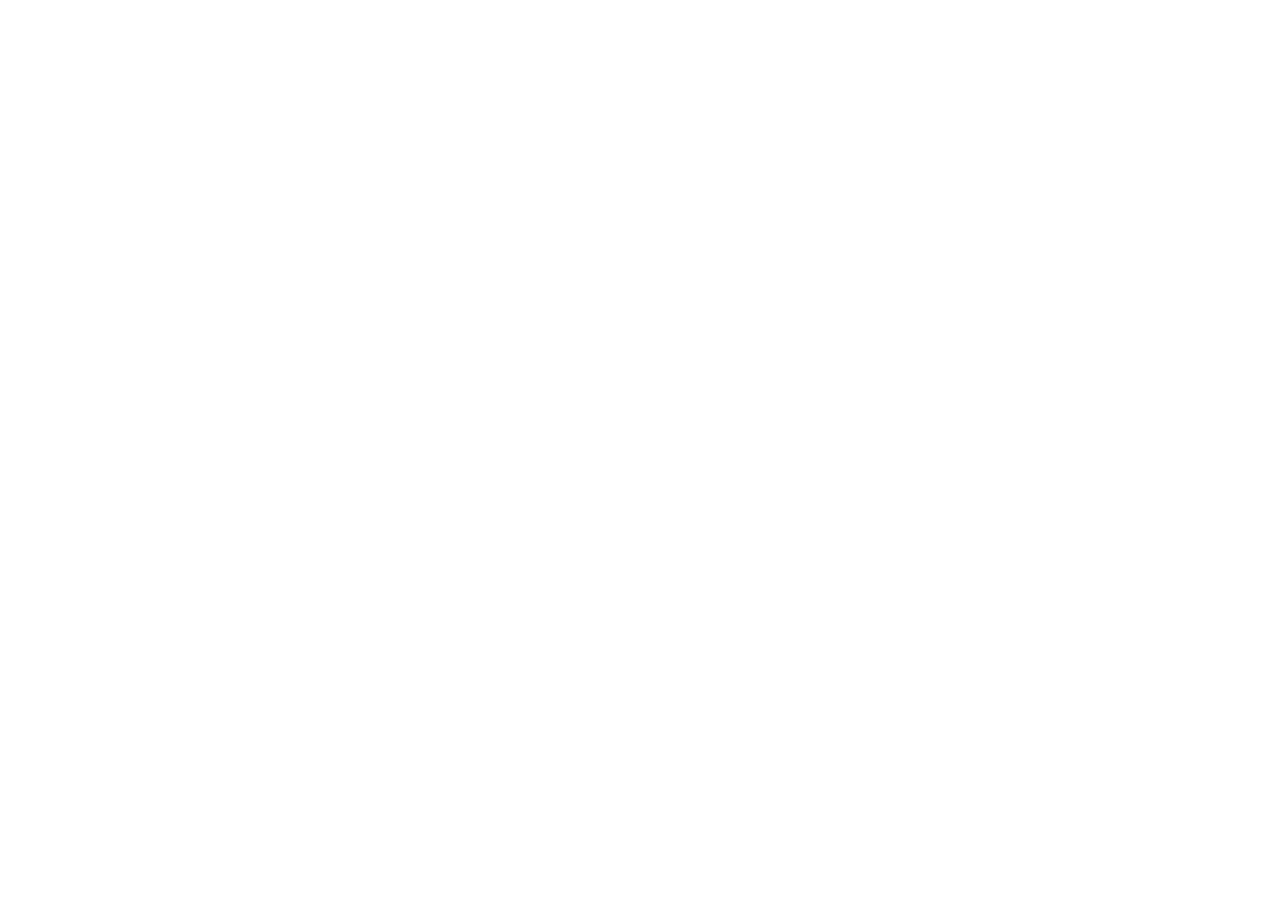
==== index.html @ 0d258ae8 "added index" ====
<!DOCTYPE html>
<html lang="en">
<head>
    <meta charset="UTF-8">
    <meta name="viewport" content="width=device-width, initial-scale=1.0">
    <title>Mypage</title>
    <link rel="stylesheet" href="./style.css">
</head>
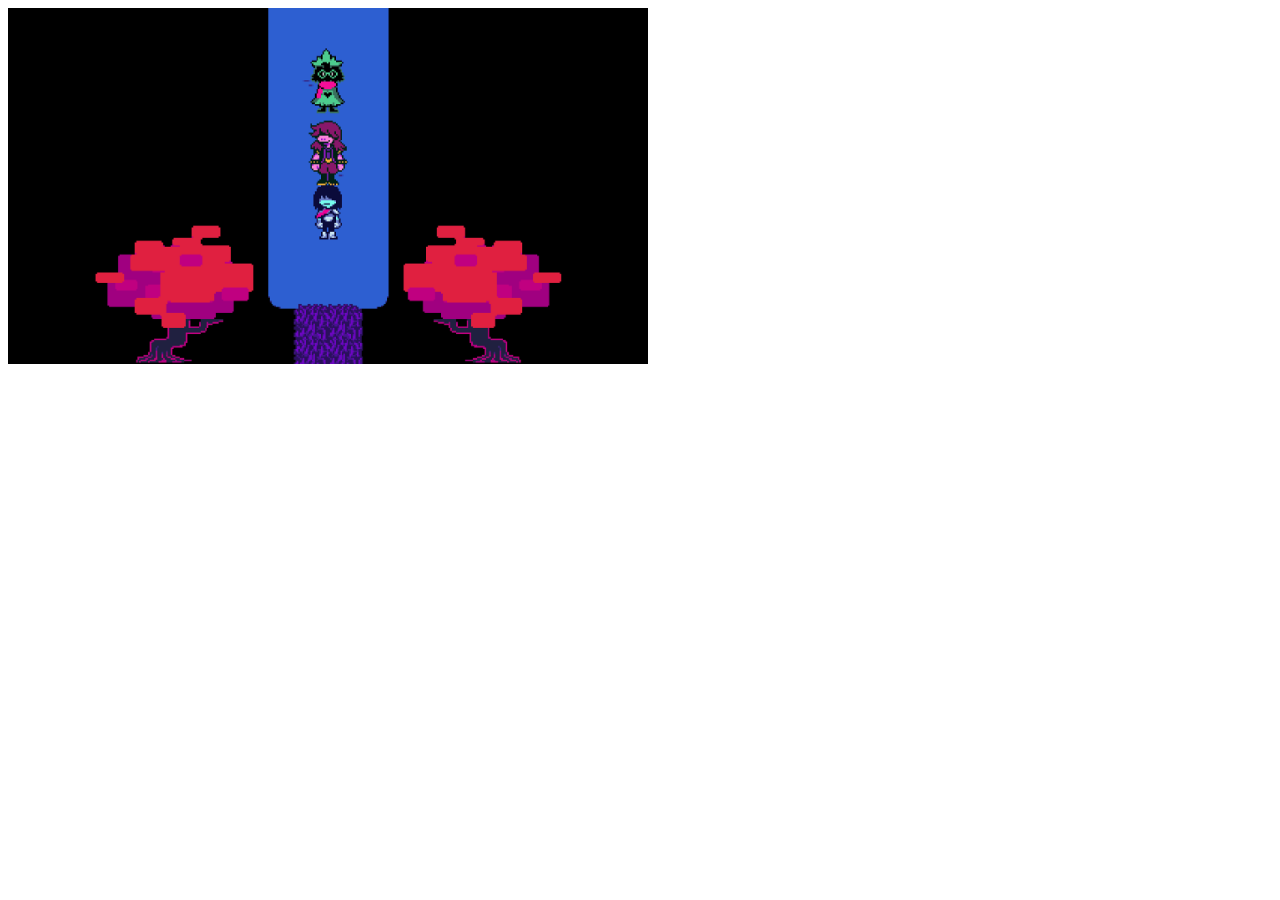
==== commit 19c63468: "shrek" ====
--- a/index.html
+++ b/index.html
@@ -5,4 +5,10 @@
     <meta name="viewport" content="width=device-width, initial-scale=1.0">
     <title>Mypage</title>
     <link rel="stylesheet" href="./style.css">
-</head>+</head>
+<body>
+    <img id="delta" src="./deltarune2.png" alt="">
+
+
+    <script src="./soundscript.js"></script>
+</body>
--- a/style.css
+++ b/style.css
@@ -0,0 +1,3 @@
+#delta{
+    width:50vw;
+}
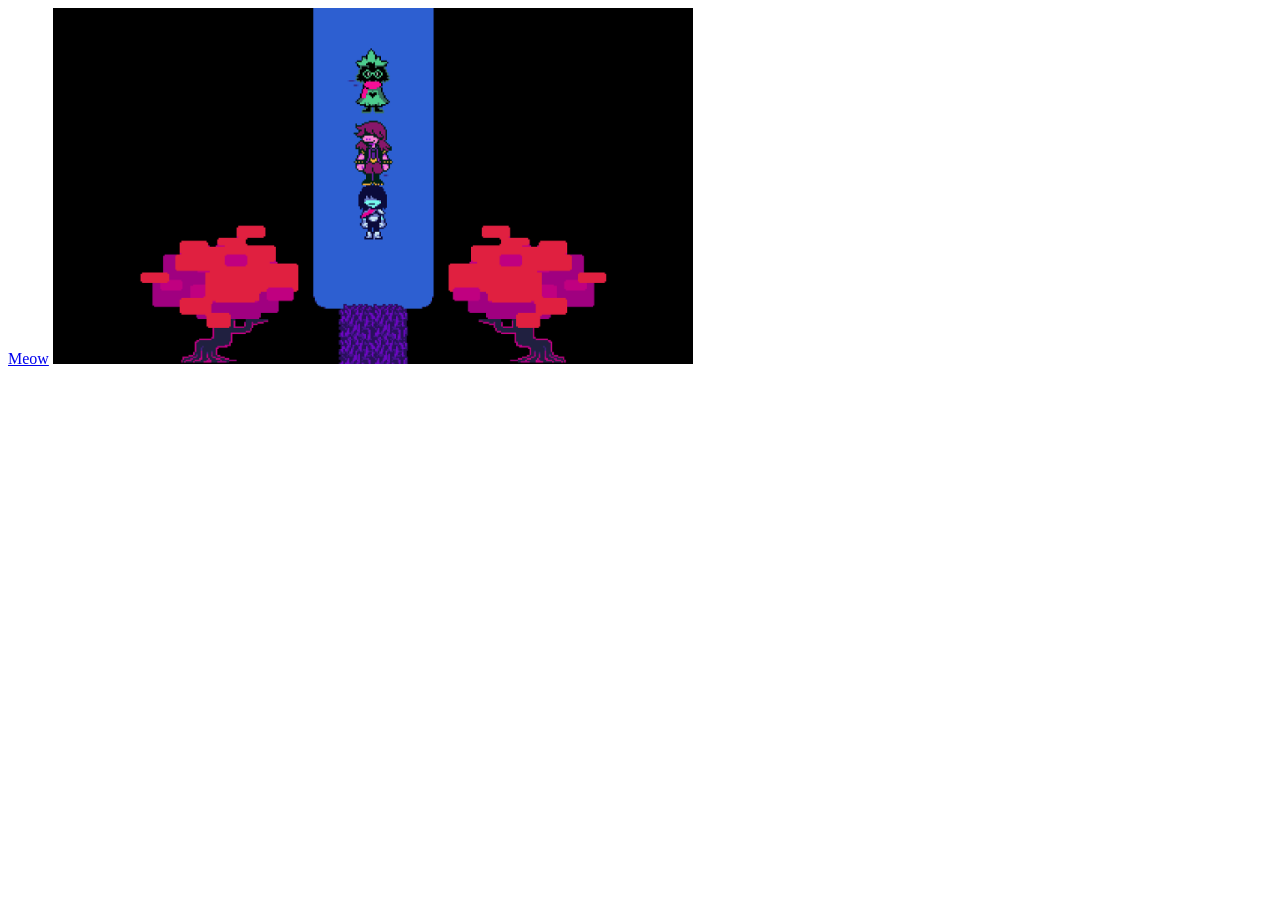
==== commit 244d50c2: "ishouldprobablypush" ====
--- a/index.html
+++ b/index.html
@@ -7,6 +7,7 @@
     <link rel="stylesheet" href="./style.css">
 </head>
 <body>
+    <a href="./model(1)/index.html">Meow</a>
     <img id="delta" src="./deltarune2.png" alt="">
 
 
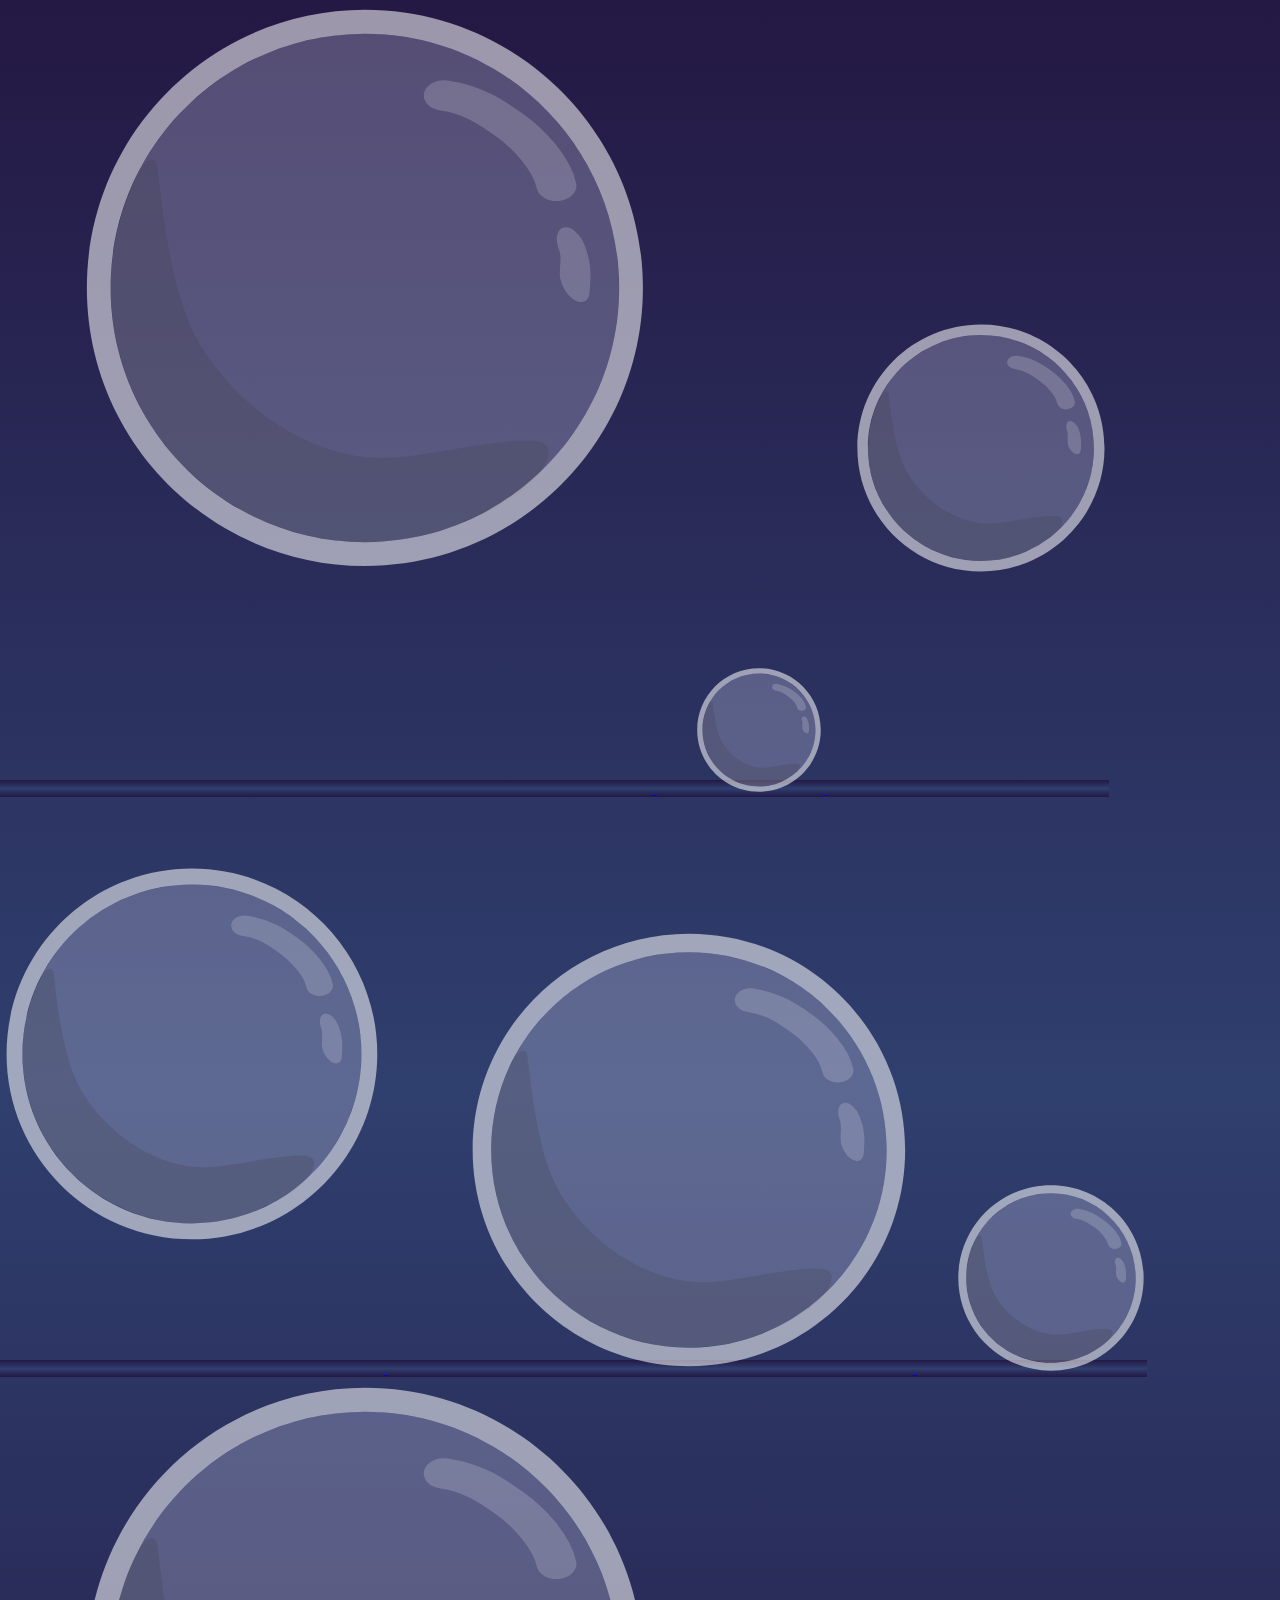
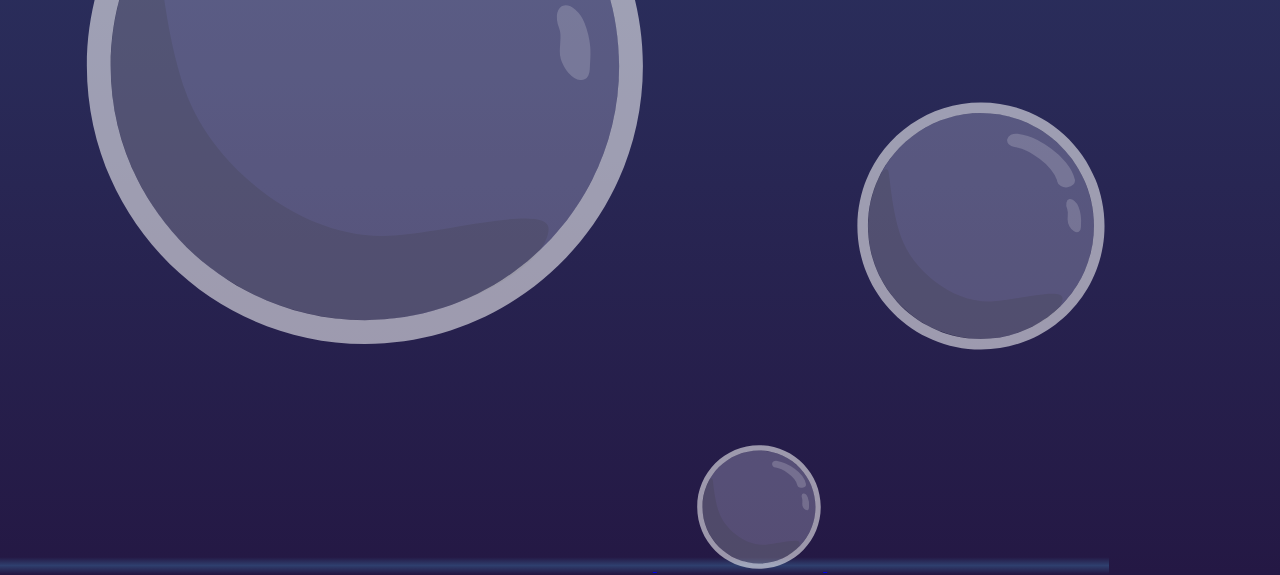
==== commit 0f680270: "buble" ====
--- a/index.html
+++ b/index.html
@@ -3,13 +3,26 @@
 <head>
     <meta charset="UTF-8">
     <meta name="viewport" content="width=device-width, initial-scale=1.0">
-    <title>Mypage</title>
+    <title>Ocean</title>
     <link rel="stylesheet" href="./style.css">
 </head>
 <body>
-    <a href="./model(1)/index.html">Meow</a>
-    <img id="delta" src="./deltarune2.png" alt="">
-
-
+    <div id="sound">
+        <a href="./model(1)/jelly.html">
+            <img class="bubbles" src="./model(1)/bubble.svg" alt=""style="width:45%; margin-left:6vw;margin-bottom:17vw;">
+            <img class="bubbles" src="./model(1)/bubble.svg" alt=""style="width:10%; margin-left:3vw;">
+            <img class="bubbles" src="./model(1)/bubble.svg" alt=""style="width:20%; margin-left:2vw;margin-bottom:17vw;">
+        </a>
+        <a href="./model(1)/jelly.html">
+            <img class="bubbles" src="./model(1)/bubble.svg" alt=""style="margin-bottom:10vw;">
+            <img class="bubbles" src="./model(1)/bubble.svg" alt=""style="width:35%; margin-left:6vw;margin-top:5vw;">
+            <img class="bubbles" src="./model(1)/bubble.svg" alt=""style="width:15%; margin-left:3vw;margin-top:30vw;">
+        </a>
+        <a href="./model(1)/jelly.html">
+            <img class="bubbles" src="./model(1)/bubble.svg" alt=""style="width:45%; margin-left:6vw;margin-bottom:17vw;">
+            <img class="bubbles" src="./model(1)/bubble.svg" alt=""style="width:10%; margin-left:3vw;">
+            <img class="bubbles" src="./model(1)/bubble.svg" alt=""style="width:20%; margin-left:2vw;margin-bottom:17vw;">
+        </a>
+    </div>
     <script src="./soundscript.js"></script>
 </body>
--- a/style.css
+++ b/style.css
@@ -1,3 +1,19 @@
+*{
+    background-image: 
+    linear-gradient(#241844,#2f3f6e,#241844);
+    margin:0;
+    padding:0;
+}
+body{
+    background-image: 
+    linear-gradient(#241844,#2f3f6e,#241844);
+}
+
 #delta{
     width:50vw;
+}
+
+.bubbles{
+    background-image: none;
+    width: 30%;
 }
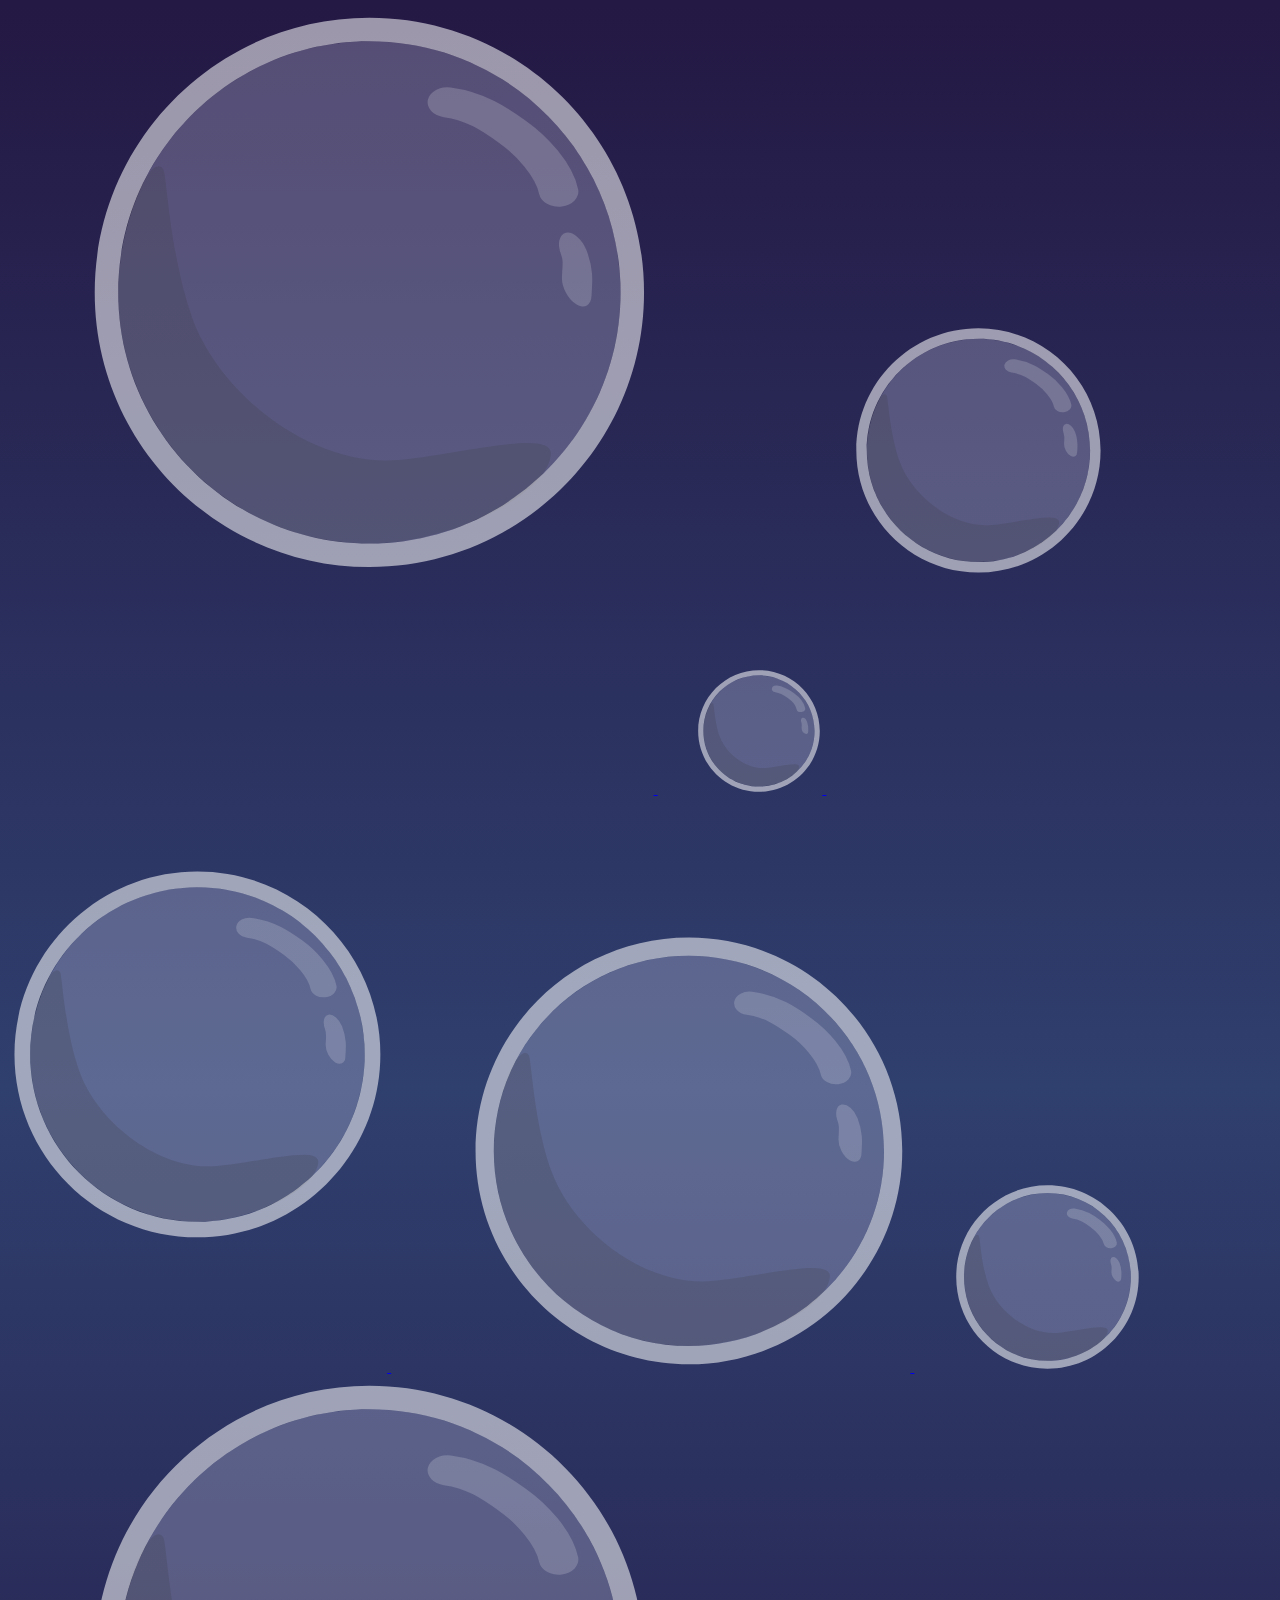
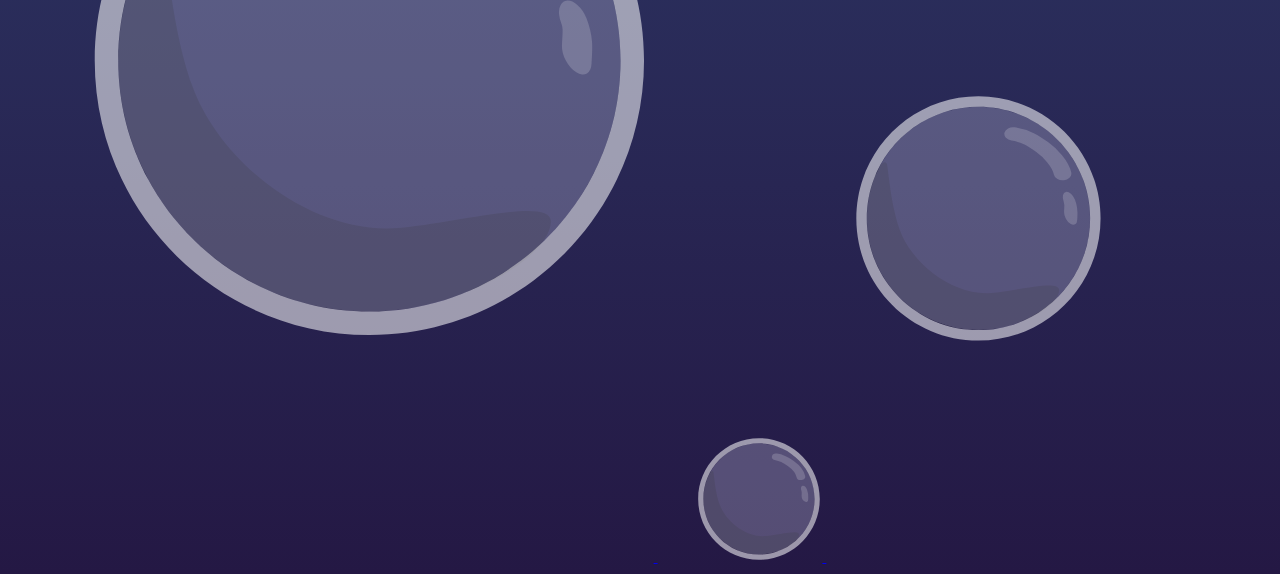
==== commit 6c44ce57: "safetypush" ====
--- a/index.html
+++ b/index.html
@@ -6,22 +6,22 @@
     <title>Ocean</title>
     <link rel="stylesheet" href="./style.css">
 </head>
-<body>
-    <div id="sound">
+<body id="sound">
+    <div>
         <a href="./model(1)/jelly.html">
-            <img class="bubbles" src="./model(1)/bubble.svg" alt=""style="width:45%; margin-left:6vw;margin-bottom:17vw;">
-            <img class="bubbles" src="./model(1)/bubble.svg" alt=""style="width:10%; margin-left:3vw;">
-            <img class="bubbles" src="./model(1)/bubble.svg" alt=""style="width:20%; margin-left:2vw;margin-bottom:17vw;">
+            <img class="bubbles" src="./model(1)/bubble.svg" alt="Bubble"style="width:45%; margin-left:6vw;margin-bottom:17vw;">
+            <img class="bubbles" src="./model(1)/bubble.svg" alt="Bubble"style="width:10%; margin-left:3vw;">
+            <img class="bubbles" src="./model(1)/bubble.svg" alt="Bubble"style="width:20%; margin-left:2vw;margin-bottom:17vw;">
         </a>
         <a href="./model(1)/jelly.html">
-            <img class="bubbles" src="./model(1)/bubble.svg" alt=""style="margin-bottom:10vw;">
-            <img class="bubbles" src="./model(1)/bubble.svg" alt=""style="width:35%; margin-left:6vw;margin-top:5vw;">
-            <img class="bubbles" src="./model(1)/bubble.svg" alt=""style="width:15%; margin-left:3vw;margin-top:30vw;">
+            <img class="bubbles" src="./model(1)/bubble.svg" alt="Bubble"style="margin-bottom:10vw;">
+            <img class="bubbles" src="./model(1)/bubble.svg" alt="Bubble"style="width:35%; margin-left:6vw;margin-top:5vw;">
+            <img class="bubbles" src="./model(1)/bubble.svg" alt="Bubble"style="width:15%; margin-left:3vw;margin-top:30vw;">
         </a>
         <a href="./model(1)/jelly.html">
-            <img class="bubbles" src="./model(1)/bubble.svg" alt=""style="width:45%; margin-left:6vw;margin-bottom:17vw;">
-            <img class="bubbles" src="./model(1)/bubble.svg" alt=""style="width:10%; margin-left:3vw;">
-            <img class="bubbles" src="./model(1)/bubble.svg" alt=""style="width:20%; margin-left:2vw;margin-bottom:17vw;">
+            <img class="bubbles" src="./model(1)/bubble.svg" alt="Bubble"style="width:45%; margin-left:6vw;margin-bottom:17vw;">
+            <img class="bubbles" src="./model(1)/bubble.svg" alt="Bubble"style="width:10%; margin-left:3vw;">
+            <img class="bubbles" src="./model(1)/bubble.svg" alt="Bubble"style="width:20%; margin-left:2vw;margin-bottom:17vw;">
         </a>
     </div>
     <script src="./soundscript.js"></script>
--- a/style.css
+++ b/style.css
@@ -1,16 +1,13 @@
 *{
     background-image: 
-    linear-gradient(#241844,#2f3f6e,#241844);
+
     margin:0;
     padding:0;
 }
 body{
     background-image: 
     linear-gradient(#241844,#2f3f6e,#241844);
-}
-
-#delta{
-    width:50vw;
+    cursor:url("./model(1)/bubble.png"),auto;
 }
 
 .bubbles{
